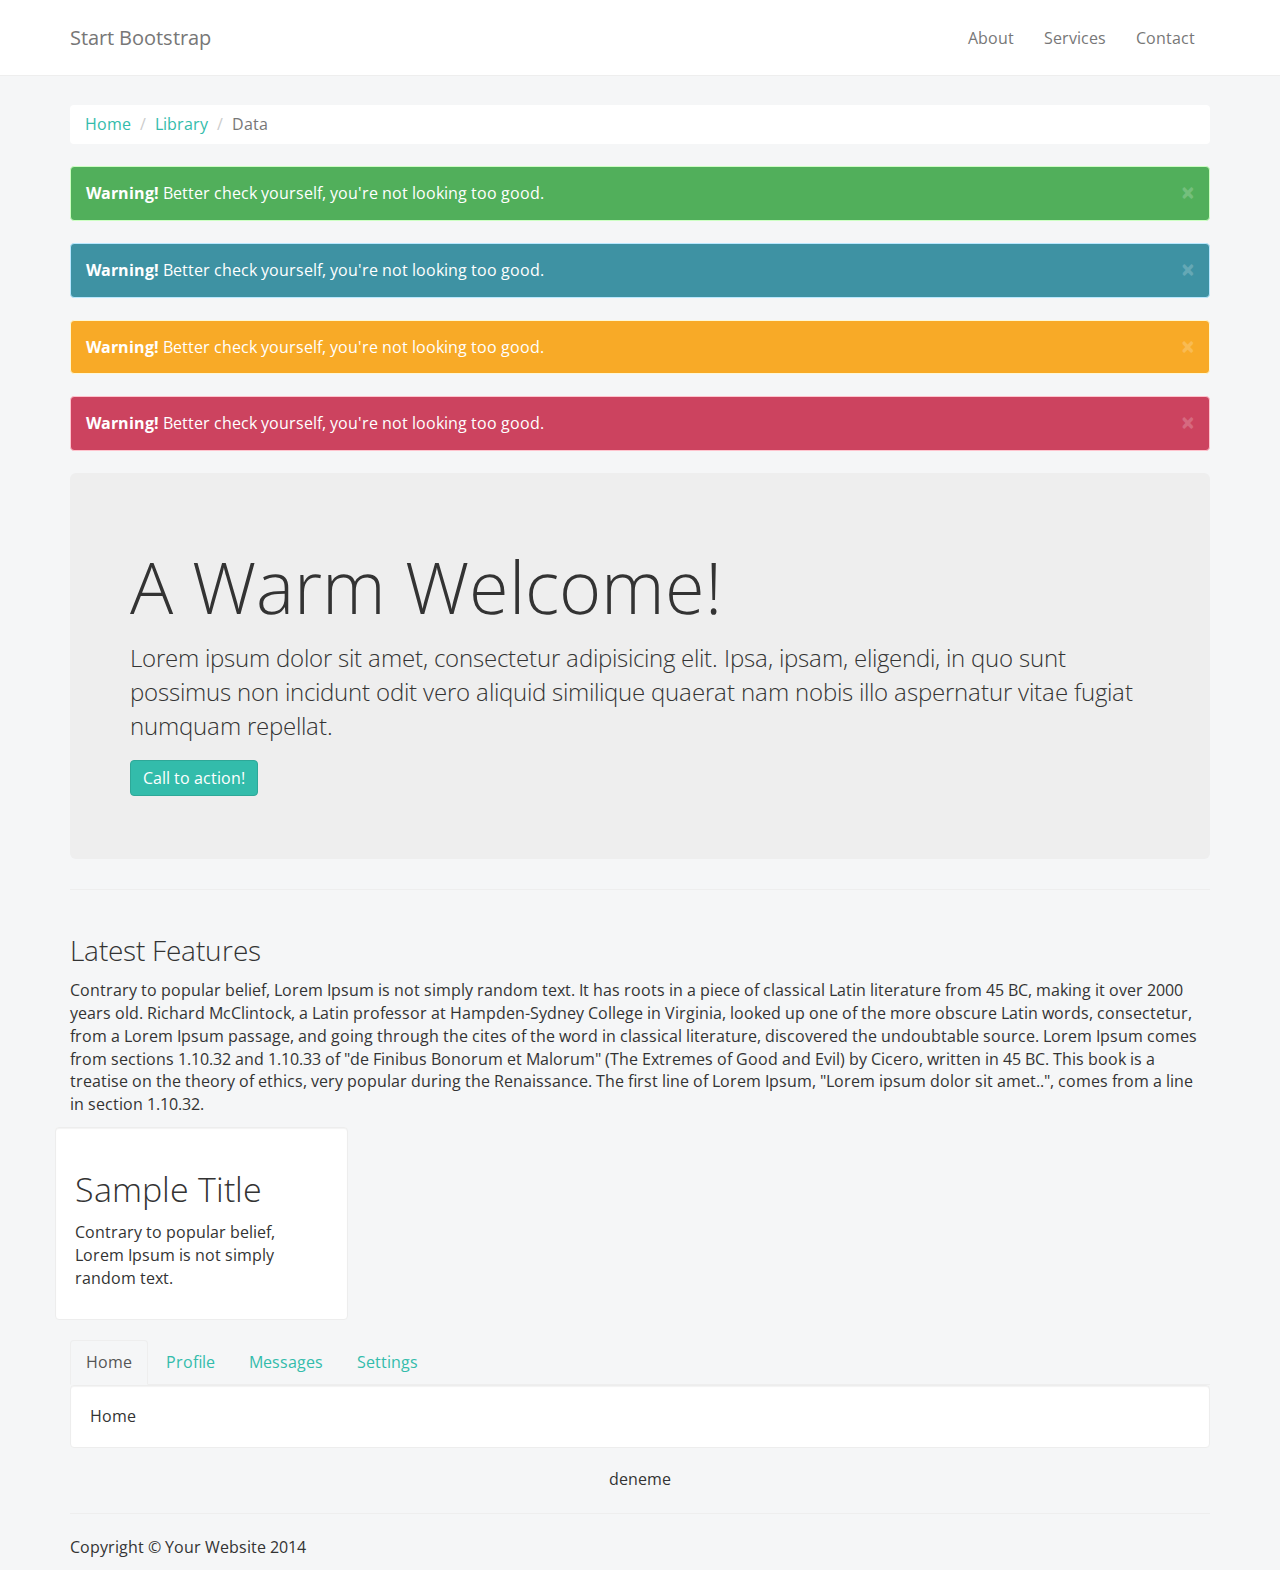
==== index.html @ 621db4f7 "delete zip file, change alert colors" ====
<!DOCTYPE html>
<html lang="en">

<head>

    <meta charset="utf-8">
    <meta http-equiv="Content-Type" content="text/html; charset=utf-8" />
    <meta http-equiv="X-UA-Compatible" content="IE=edge">
    <meta name="viewport" content="width=device-width, initial-scale=1">
    <meta name="description" content="">
    <meta name="author" content="">

    <title>Heroic Features - Start Bootstrap Template</title>

    <!-- Bootstrap Core CSS -->
    
    <link href="css/bootstrap.css" rel="stylesheet">
    

    <link href='https://fonts.googleapis.com/css?family=Open+Sans:400,300&subset=latin,latin-ext' rel='stylesheet' type='text/css'>
    <link href="css/custom.css" rel="stylesheet">

    <!-- HTML5 Shim and Respond.js IE8 support of HTML5 elements and media queries -->
    <!-- WARNING: Respond.js doesn't work if you view the page via file:// -->
    <!--[if lt IE 9]>
        <script src="https://oss.maxcdn.com/libs/html5shiv/3.7.0/html5shiv.js"></script>
        <script src="https://oss.maxcdn.com/libs/respond.js/1.4.2/respond.min.js"></script>
    <![endif]-->

</head>

<body>

    <!-- Navigation -->
    <nav class="navbar navbar-default navbar-fixed-top" role="navigation">
        <div class="container">
            <!-- Brand and toggle get grouped for better mobile display -->
            <div class="navbar-header">
                <button type="button" class="navbar-toggle" data-toggle="collapse" data-target="#bs-example-navbar-collapse-1">
                    <span class="sr-only">Toggle navigation</span>
                    <span class="icon-bar"></span>
                    <span class="icon-bar"></span>
                    <span class="icon-bar"></span>
                </button>
                <a class="navbar-brand" href="#">Start Bootstrap</a>
            </div>
            <!-- Collect the nav links, forms, and other content for toggling -->
            <div class="collapse navbar-collapse" id="bs-example-navbar-collapse-1">
                <ul class="nav navbar-nav pull-right">
                    <li>
                        <a href="#">About</a>
                    </li>
                    <li>
                        <a href="#">Services</a>
                    </li>
                    <li>
                        <a href="#">Contact</a>
                    </li>
                </ul>
            </div>
            <!-- /.navbar-collapse -->
        </div>
        <!-- /.container -->
    </nav>

    <div class="page-content-container">
        <div class="page-banner">
            <div class="container">
                <h1>Banner</h1>
            </div>
        </div>
        <!-- Page Content -->
        <div class="container">
        <br>
            <ol class="breadcrumb">
              <li><a href="#">Home</a></li>
              <li><a href="#">Library</a></li>
              <li class="active">Data</li>
            </ol>

            <div class="alert alert-success alert-dismissible" role="alert">
              <button type="button" class="close" data-dismiss="alert" aria-label="Close"><span aria-hidden="true">&times;</span></button>
              <strong>Warning!</strong> Better check yourself, you're not looking too good.
            </div>
            
            <div class="alert alert-info alert-dismissible" role="alert">
              <button type="button" class="close" data-dismiss="alert" aria-label="Close"><span aria-hidden="true">&times;</span></button>
              <strong>Warning!</strong> Better check yourself, you're not looking too good.
            </div>

            <div class="alert alert-warning alert-dismissible" role="alert">
              <button type="button" class="close" data-dismiss="alert" aria-label="Close"><span aria-hidden="true">&times;</span></button>
              <strong>Warning!</strong> Better check yourself, you're not looking too good.
            </div>

            <div class="alert alert-danger alert-dismissible" role="alert">
              <button type="button" class="close" data-dismiss="alert" aria-label="Close"><span aria-hidden="true">&times;</span></button>
              <strong>Warning!</strong> Better check yourself, you're not looking too good.
            </div>

            <!-- Jumbotron Header -->
            <header class="jumbotron hero-spacer">
                <h1>A Warm Welcome!</h1>
                <p>Lorem ipsum dolor sit amet, consectetur adipisicing elit. Ipsa, ipsam, eligendi, in quo sunt possimus non incidunt odit vero aliquid similique quaerat nam nobis illo aspernatur vitae fugiat numquam repellat.</p>
                <p><a class="btn btn-primary btn-large">Call to action!</a>
                </p>
            </header>

            <hr>

            <!-- Title -->
            <div class="row">
                <div class="col-lg-12">
                    <h3>Latest Features</h3>
                    <p>Contrary to popular belief, Lorem Ipsum is not simply random text. It has roots in a piece of classical Latin literature from 45 BC, making it over 2000 years old. Richard McClintock, a Latin professor at Hampden-Sydney College in Virginia, looked up one of the more obscure Latin words, consectetur, from a Lorem Ipsum passage, and going through the cites of the word in classical literature, discovered the undoubtable source. Lorem Ipsum comes from sections 1.10.32 and 1.10.33 of "de Finibus Bonorum et Malorum" (The Extremes of Good and Evil) by Cicero, written in 45 BC. This book is a treatise on the theory of ethics, very popular during the Renaissance. The first line of Lorem Ipsum, "Lorem ipsum dolor sit amet..", comes from a line in section 1.10.32.</p>
                </div>
            </div>
            <!-- /.row -->

            <div class="row">
                <div class="col-md-3 well">
                    <h2>Sample Title</h2>
                    <p>Contrary to popular belief, Lorem Ipsum is not simply random text.</p>
                </div>
                <div class="col-md-4"></div>
                <div class="col-md-5"></div>
                <div class="col-md-12">
                    <div>

  <!-- Nav tabs -->
  <ul class="nav nav-tabs" role="tablist">
    <li role="presentation" class="active"><a href="#home" aria-controls="home" role="tab" data-toggle="tab">Home</a></li>
    <li role="presentation"><a href="#profile" aria-controls="profile" role="tab" data-toggle="tab">Profile</a></li>
    <li role="presentation"><a href="#messages" aria-controls="messages" role="tab" data-toggle="tab">Messages</a></li>
    <li role="presentation"><a href="#settings" aria-controls="settings" role="tab" data-toggle="tab">Settings</a></li>
  </ul>

  <!-- Tab panes -->
  <div class="tab-content well">
    <div role="tabpanel" class="tab-pane active" id="home">Home</div>
    <div role="tabpanel" class="tab-pane" id="profile">Profile</div>
    <div role="tabpanel" class="tab-pane" id="messages">Messages</div>
    <div role="tabpanel" class="tab-pane" id="settings">Settings</div>
  </div>

</div>
                </div>
            </div>

            <!-- Page Features -->
            <div class="row text-center">

                deneme

            </div>
            <!-- /.row -->

            <hr>

            <!-- Footer -->

        </div>
        <!-- /.container -->    

    </div>

    <footer class="footer">
        <div class="container">
            <div class="row">
                <div class="col-lg-12">
                    <p>Copyright &copy; Your Website 2014</p>
                </div>
            </div>
        </div>
    </footer>
   

    <!-- jQuery -->
    <script src="js/jquery.js"></script>

    <!-- Bootstrap Core JavaScript -->
    <script src="js/bootstrap.min.js"></script>

</body>

</html>
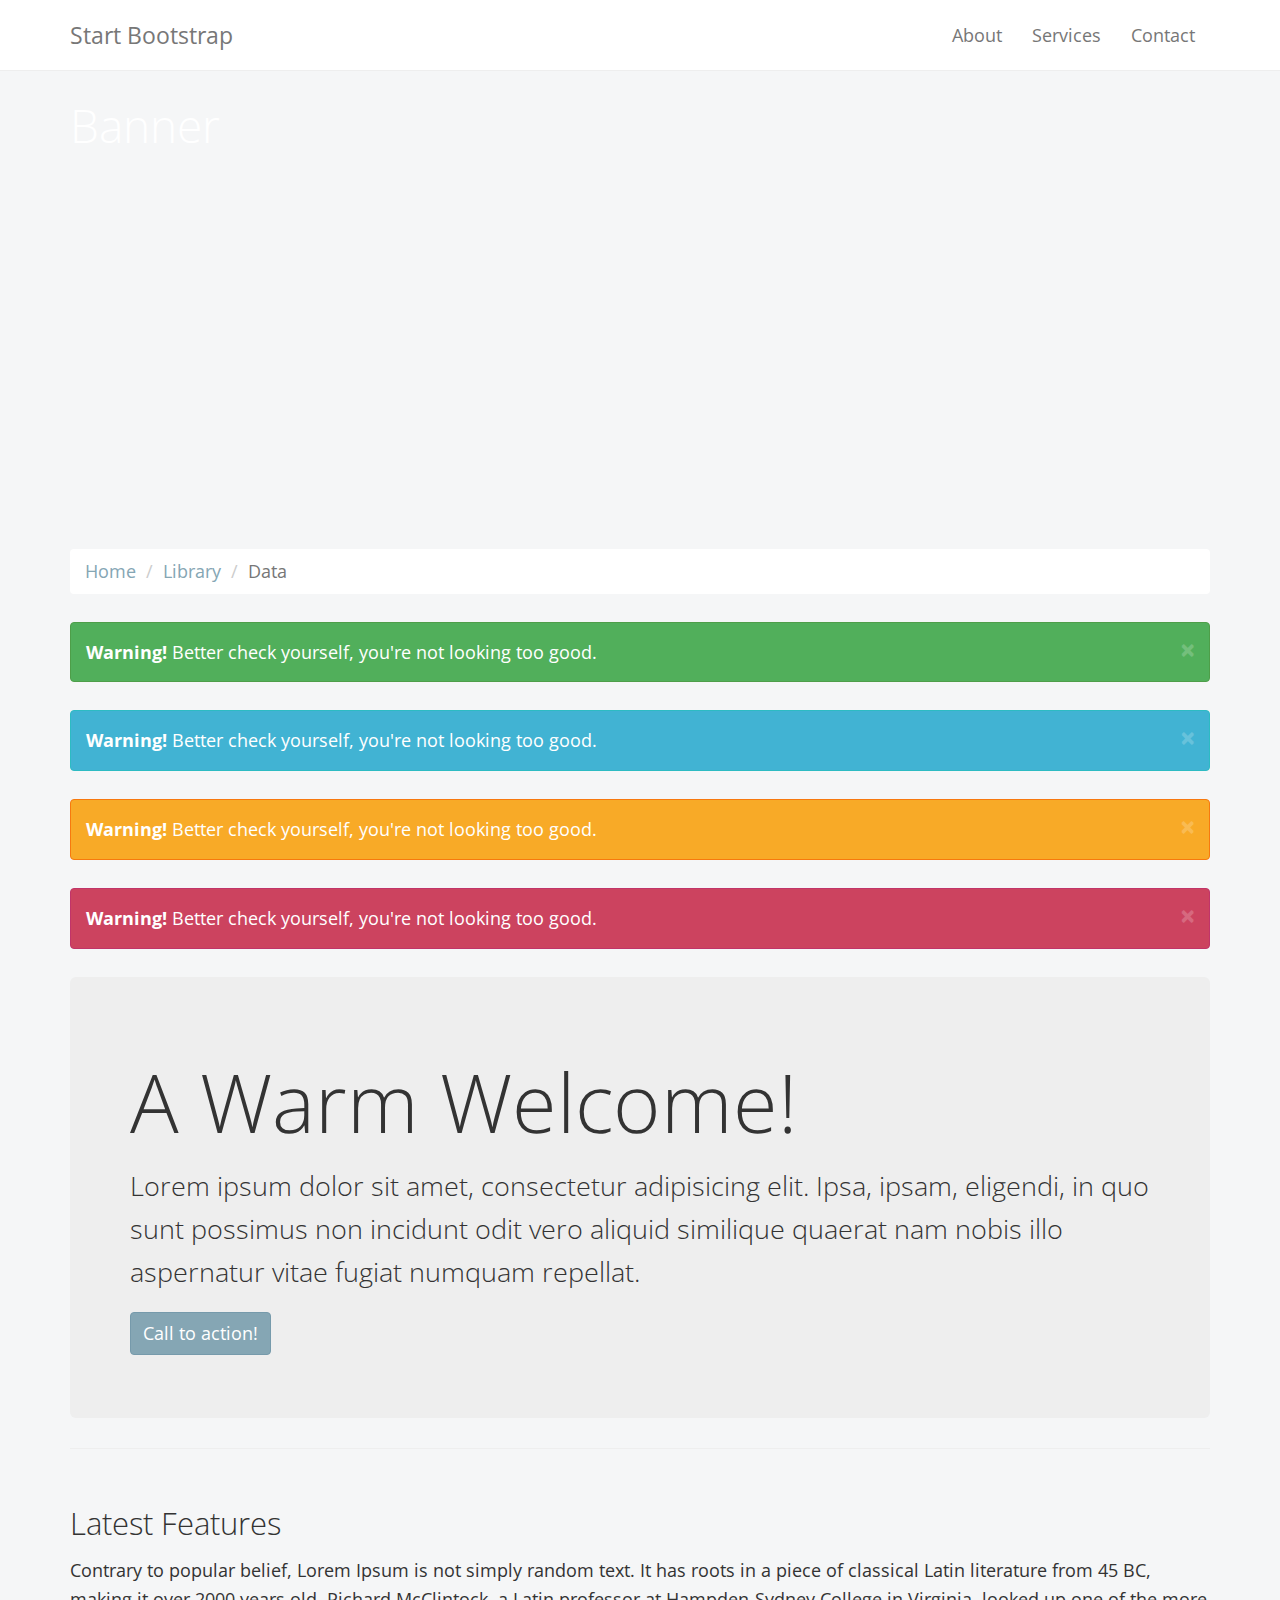
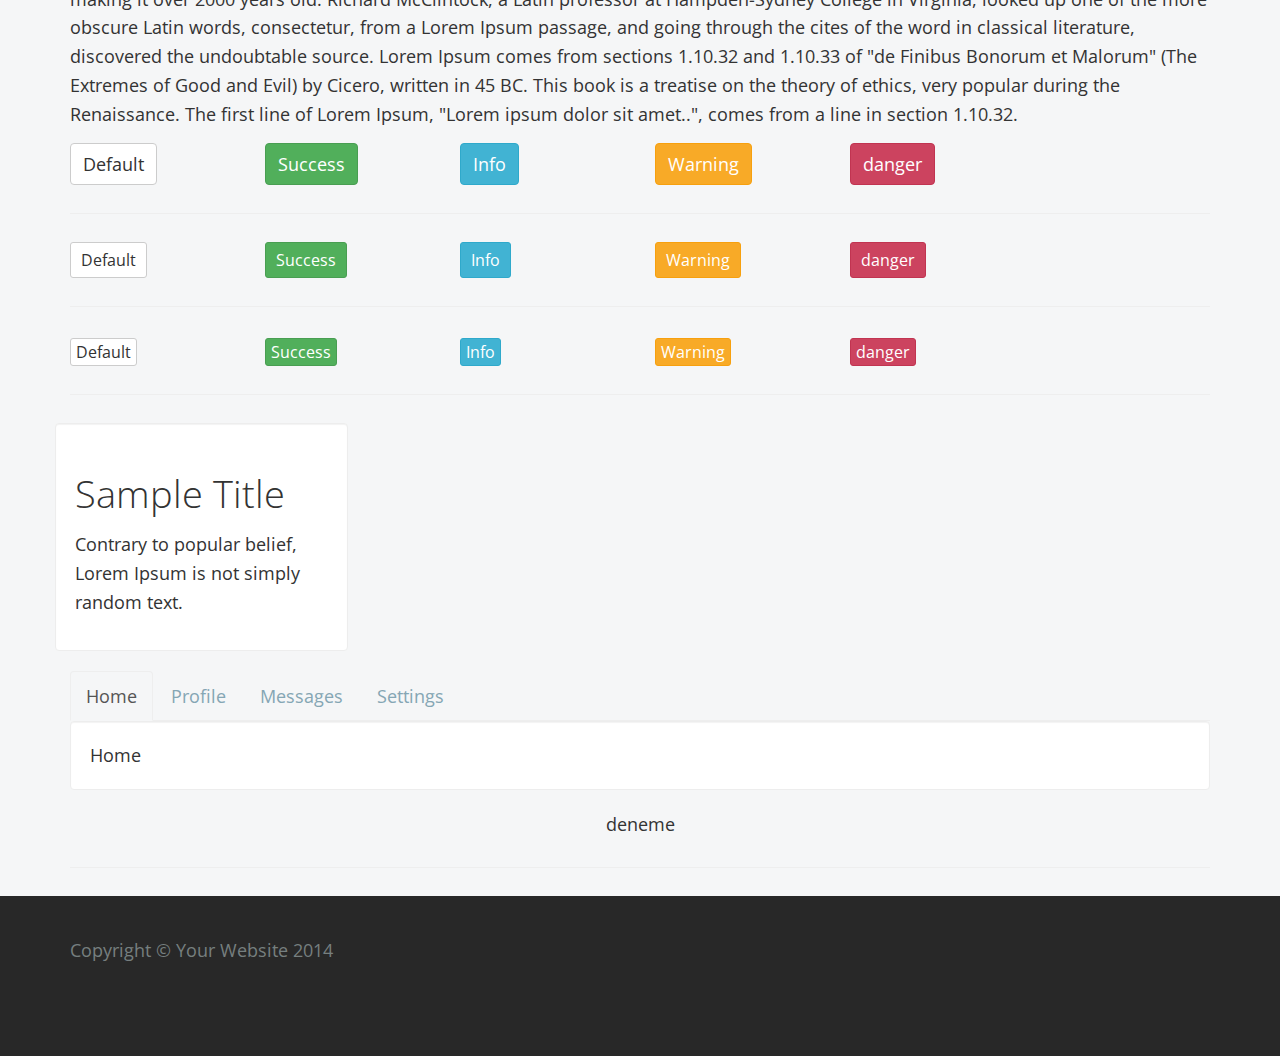
==== commit 29a21d8d: "70 px header  and added some bootstrap components" ====
--- a/index.html
+++ b/index.html
@@ -119,6 +119,60 @@
             <!-- /.row -->
 
             <div class="row">
+                <div class="col-md-2">
+                    <button class="btn btn-default">Default</button>
+                </div>
+                <div class="col-md-2">
+                    <button class="btn btn-success">Success</button><br>    
+                </div>
+                <div class="col-md-2">
+                    <button class="btn btn-info">Info</button><br>
+                </div>
+                <div class="col-md-2">
+                    <button class="btn btn-warning">Warning</button><br>
+                </div>
+                <div class="col-md-2">
+                    <button class="btn btn-danger">danger</button>
+                </div>
+            </div>
+            <hr/>
+            <div class="row">
+                <div class="col-md-2">
+                    <button class="btn btn-default btn-sm">Default</button>
+                </div>
+                <div class="col-md-2">
+                    <button class="btn btn-success btn-sm">Success</button>
+                </div>
+                <div class="col-md-2">
+                    <button class="btn btn-info btn-sm">Info</button>
+                </div>
+                <div class="col-md-2">
+                    <button class="btn btn-warning btn-sm">Warning</button>
+                </div>
+                <div class="col-md-2">
+                    <button class="btn btn-danger btn-sm">danger</button>
+                </div>
+            </div>
+            <hr/>
+            <div class="row">
+                <div class="col-md-2">
+                    <button class="btn btn-default btn-xs">Default</button>
+                </div>
+                <div class="col-md-2">
+                    <button class="btn btn-success btn-xs">Success</button>
+                </div>
+                <div class="col-md-2">
+                    <button class="btn btn-info btn-xs">Info</button>
+                </div>
+                <div class="col-md-2">
+                    <button class="btn btn-warning btn-xs">Warning</button>
+                </div>
+                <div class="col-md-2">
+                    <button class="btn btn-danger btn-xs">danger</button>
+                </div>
+            </div>
+            <hr/>
+            <div class="row">
                 <div class="col-md-3 well">
                     <h2>Sample Title</h2>
                     <p>Contrary to popular belief, Lorem Ipsum is not simply random text.</p>
@@ -128,23 +182,23 @@
                 <div class="col-md-12">
                     <div>
 
-  <!-- Nav tabs -->
-  <ul class="nav nav-tabs" role="tablist">
-    <li role="presentation" class="active"><a href="#home" aria-controls="home" role="tab" data-toggle="tab">Home</a></li>
-    <li role="presentation"><a href="#profile" aria-controls="profile" role="tab" data-toggle="tab">Profile</a></li>
-    <li role="presentation"><a href="#messages" aria-controls="messages" role="tab" data-toggle="tab">Messages</a></li>
-    <li role="presentation"><a href="#settings" aria-controls="settings" role="tab" data-toggle="tab">Settings</a></li>
-  </ul>
-
-  <!-- Tab panes -->
-  <div class="tab-content well">
-    <div role="tabpanel" class="tab-pane active" id="home">Home</div>
-    <div role="tabpanel" class="tab-pane" id="profile">Profile</div>
-    <div role="tabpanel" class="tab-pane" id="messages">Messages</div>
-    <div role="tabpanel" class="tab-pane" id="settings">Settings</div>
-  </div>
-
-</div>
+              <!-- Nav tabs -->
+              <ul class="nav nav-tabs" role="tablist">
+                <li role="presentation" class="active"><a href="#home" aria-controls="home" role="tab" data-toggle="tab">Home</a></li>
+                <li role="presentation"><a href="#profile" aria-controls="profile" role="tab" data-toggle="tab">Profile</a></li>
+                <li role="presentation"><a href="#messages" aria-controls="messages" role="tab" data-toggle="tab">Messages</a></li>
+                <li role="presentation"><a href="#settings" aria-controls="settings" role="tab" data-toggle="tab">Settings</a></li>
+              </ul>
+
+              <!-- Tab panes -->
+              <div class="tab-content well">
+                <div role="tabpanel" class="tab-pane active" id="home">Home</div>
+                <div role="tabpanel" class="tab-pane" id="profile">Profile</div>
+                <div role="tabpanel" class="tab-pane" id="messages">Messages</div>
+                <div role="tabpanel" class="tab-pane" id="settings">Settings</div>
+              </div>
+
+            </div>
                 </div>
             </div>
 
--- a/css/custom.css
+++ b/css/custom.css
@@ -0,0 +1,22 @@
+.page-content-container {
+	margin-top: 70px;
+}
+
+.beyaz{
+	color: #fff;
+}
+
+.page-banner {
+	height:450px; 
+	background-image:url('../img/banner_2.jpg'); 
+	background-position:center center; 
+	background-size: cover;
+	color:#ffffff;
+}
+
+.footer {
+	background-color: #282828;
+	height:160px;
+	color:#767F7F;
+	padding-top:40px;
+}